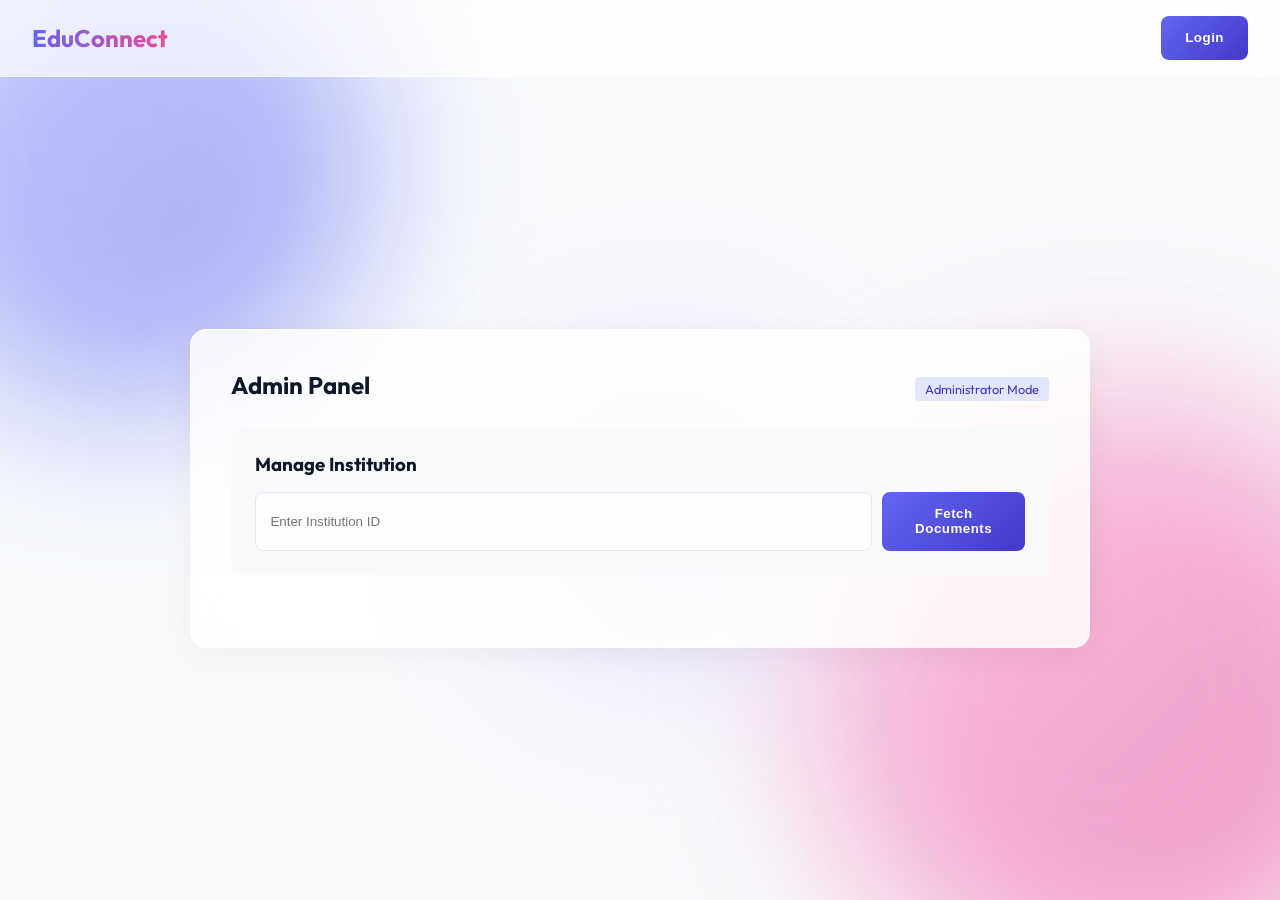
==== institution_onboarding/target/classes/static/admin.html @ 33d6d60d "first commit" ====
<!DOCTYPE html>
<html lang="en">
<head>
    <meta charset="UTF-8">
    <title>Admin Panel - EduConnect</title>
    <link rel="stylesheet" href="style.css">
</head>
<body>
<div class="shape-blob shape-1"></div>
<div class="shape-blob shape-2"></div>
<div class="shape-blob shape-3"></div>
<nav id="navbar" class="navbar"></nav>

<div class="main-content">
    <div class="container wide">
        <div style="display: flex; justify-content: space-between; align-items: center; margin-bottom: 20px;">
            <h2>Admin Panel</h2>
            <span style="background: #e0e7ff; color: #4338ca; padding: 4px 10px; border-radius: 4px; font-size: 0.8rem;">Administrator Mode</span>
        </div>

        <div style="background: #f9fafb; padding: 1.5rem; border-radius: 8px; border: 1px solid var(--border); margin-bottom: 2rem;">
            <h3 style="margin: 0 0 1rem 0;">Manage Institution</h3>
            <div style="display: flex; gap: 10px;">
                <input type="number" id="adminInstId" placeholder="Enter Institution ID" style="margin-bottom: 0;">
                <button onclick="loadAdminView()">Fetch Documents</button>
            </div>
        </div>

        <div id="adminContent" class="hidden">
            <h3>Uploaded Documents</h3>
            <ul id="docList" class="file-list">
            </ul>
            <p id="noDocsMsg" class="hidden" style="color: var(--text-muted); font-style: italic;">No documents found for this institution.</p>

            <hr>

            <h3>Verification Action</h3>
            <div class="btn-group">
                <button onclick="verifyInstitution(true)" style="background-color: #16a34a;">Approve Institution</button>
                <button onclick="toggleRejectBox()" class="danger">Reject Institution</button>
            </div>

            <div id="rejectBox" class="hidden" style="margin-top: 15px; background: var(--danger-bg); padding: 15px; border-radius: 8px; border: 1px solid #fca5a5;">
                <h4 style="color: var(--danger-text); margin-bottom: 10px;">Rejection Details</h4>
                <textarea id="rejectReason" placeholder="Enter reason for rejection..." rows="3"></textarea>
                <button onclick="verifyInstitution(false)" class="danger full-width">Confirm Rejection</button>
            </div>
        </div>
    </div>
</div>
<script src="script.js"></script>
</body>
</html>
---- institution_onboarding/target/classes/static/style.css ----
/* style.css v3.0 - Dynamic & Interactive */
@import url('https://fonts.googleapis.com/css2?family=Outfit:wght@300;400;500;700&display=swap');

:root {
    --primary: #6366f1;       /* Indigo */
    --primary-hover: #4f46e5;
    --accent: #ec4899;        /* Pink */
    --glass-bg: rgba(255, 255, 255, 0.85);
    --glass-border: rgba(255, 255, 255, 0.6);
    --text-main: #1e293b;
    --text-muted: #64748b;

    /* Status Colors */
    --success-bg: #dcfce7; --success-text: #166534;
    --warning-bg: #fef9c3; --warning-text: #854d0e;
    --danger-bg: #fee2e2;  --danger-text: #991b1b;
}

* { box-sizing: border-box; margin: 0; padding: 0; }

body {
    font-family: 'Outfit', sans-serif;
    background-color: #f8fafc;
    color: var(--text-main);
    display: flex;
    flex-direction: column;
    min-height: 100vh;
    overflow-x: hidden;
    position: relative;
}

/* --- DYNAMIC BACKGROUND SHAPES --- */
.shape-blob {
    position: fixed;
    border-radius: 50%;
    filter: blur(80px);
    z-index: -1;
    opacity: 0.6;
    animation: float 10s infinite ease-in-out alternate;
}

.shape-1 {
    top: -10%;
    left: -10%;
    width: 500px;
    height: 500px;
    background: linear-gradient(135deg, #a5b4fc, #6366f1);
    animation-duration: 12s;
}

.shape-2 {
    bottom: -10%;
    right: -10%;
    width: 600px;
    height: 600px;
    background: linear-gradient(135deg, #f9a8d4, #ec4899);
    animation-duration: 15s;
    animation-delay: -2s;
}

.shape-3 {
    top: 40%;
    left: 40%;
    width: 300px;
    height: 300px;
    background: #c4b5fd;
    animation-duration: 18s;
    animation-delay: -5s;
    opacity: 0.4;
}

@keyframes float {
    0% { transform: translate(0, 0) rotate(0deg); }
    100% { transform: translate(30px, 50px) rotate(10deg); }
}

/* --- NAVBAR --- */
.navbar {
    background: rgba(255, 255, 255, 0.7);
    backdrop-filter: blur(10px);
    border-bottom: 1px solid rgba(255,255,255,0.5);
    padding: 1rem 2rem;
    display: flex;
    justify-content: space-between;
    align-items: center;
    position: sticky;
    top: 0;
    z-index: 100;
}

.nav-brand {
    font-size: 1.5rem;
    font-weight: 700;
    background: linear-gradient(to right, var(--primary), var(--accent));
    -webkit-background-clip: text;
    -webkit-text-fill-color: transparent;
    text-decoration: none;
}

/* --- LAYOUT --- */
.main-content {
    flex: 1;
    display: flex;
    justify-content: center;
    align-items: center;
    padding: 2rem;
}

/* GLASSMORPHISM CARD */
.container {
    background: var(--glass-bg);
    backdrop-filter: blur(20px);
    border: 1px solid var(--glass-border);
    padding: 2.5rem;
    border-radius: 16px;
    box-shadow: 0 8px 32px rgba(0, 0, 0, 0.05);
    width: 100%;
    max-width: 500px;
    animation: scaleIn 0.4s ease-out;
}

.container.wide { max-width: 900px; }

@keyframes scaleIn {
    from { opacity: 0; transform: scale(0.95); }
    to { opacity: 1; transform: scale(1); }
}

/* --- TYPOGRAPHY --- */
h1, h2, h3 { margin-bottom: 0.5rem; font-weight: 700; color: #0f172a; }
p { margin-bottom: 1.5rem; color: var(--text-muted); line-height: 1.6; }

/* --- FORMS --- */
input, select, textarea {
    width: 100%;
    padding: 0.9rem;
    margin-bottom: 1rem;
    border: 1px solid #e2e8f0;
    border-radius: 8px;
    background: rgba(255, 255, 255, 0.8);
    transition: all 0.3s;
}

input:focus, textarea:focus {
    outline: none;
    border-color: var(--primary);
    box-shadow: 0 0 0 4px rgba(99, 102, 241, 0.1);
    background: white;
}

/* --- BUTTONS --- */
button {
    padding: 0.9rem 1.5rem;
    border: none;
    border-radius: 8px;
    font-weight: 600;
    cursor: pointer;
    background: linear-gradient(135deg, var(--primary), #4338ca);
    color: white;
    transition: transform 0.2s, box-shadow 0.2s;
    letter-spacing: 0.5px;
}

button:hover {
    transform: translateY(-2px);
    box-shadow: 0 4px 12px rgba(99, 102, 241, 0.3);
}

button.secondary {
    background: white;
    color: var(--text-main);
    border: 1px solid #e2e8f0;
}
button.secondary:hover { background: #f8fafc; }

button.danger { background: linear-gradient(135deg, #ef4444, #b91c1c); }
button.success { background: linear-gradient(135deg, #22c55e, #15803d); }

/* --- LANDING PAGE HERO --- */
.hero-wrapper {
    display: flex;
    gap: 40px;
    align-items: center;
    max-width: 1200px;
    margin: 0 auto;
    flex-wrap: wrap;
}

.hero-text { flex: 1; min-width: 300px; }

.hero-image-container {
    flex: 1;
    min-width: 300px;
    position: relative;
}

.hero-img {
    width: 100%;
    border-radius: 20px;
    box-shadow: 0 20px 40px rgba(0,0,0,0.1);
    transform: rotate(2deg);
    transition: transform 0.5s;
    border: 4px solid white;
}

.hero-img:hover { transform: rotate(0deg) scale(1.02); }

/* --- UTILITIES --- */
.hidden { display: none !important; }
.btn-group { display: flex; gap: 1rem; margin-top: 1rem; }
.full-width { width: 100%; }
.status-card { padding: 1rem; border-radius: 8px; font-weight: 600; text-align: center; margin-bottom: 1.5rem; }
.status-PENDING { background: var(--warning-bg); color: var(--warning-text); border: 1px solid #fcd34d; }
.status-APPROVED { background: var(--success-bg); color: var(--success-text); border: 1px solid #86efac; }
.status-REJECTED { background: var(--danger-bg); color: var(--danger-text); border: 1px solid #fca5a5; }

/* --- TOAST --- */
#toast-container { position: fixed; top: 20px; right: 20px; z-index: 1000; }
.toast {
    background: rgba(255, 255, 255, 0.95);
    backdrop-filter: blur(10px);
    padding: 1rem 1.5rem;
    border-radius: 12px;
    box-shadow: 0 10px 30px rgba(0, 0, 0, 0.1);
    margin-bottom: 10px;
    border-left: 5px solid var(--primary);
    display: flex; align-items: center;
    animation: slideIn 0.3s ease-out;
    font-weight: 500;
}
.toast.error { border-left-color: #ef4444; }
@keyframes slideIn { from { transform: translateX(100%); opacity: 0; } to { transform: translateX(0); opacity: 1; } }
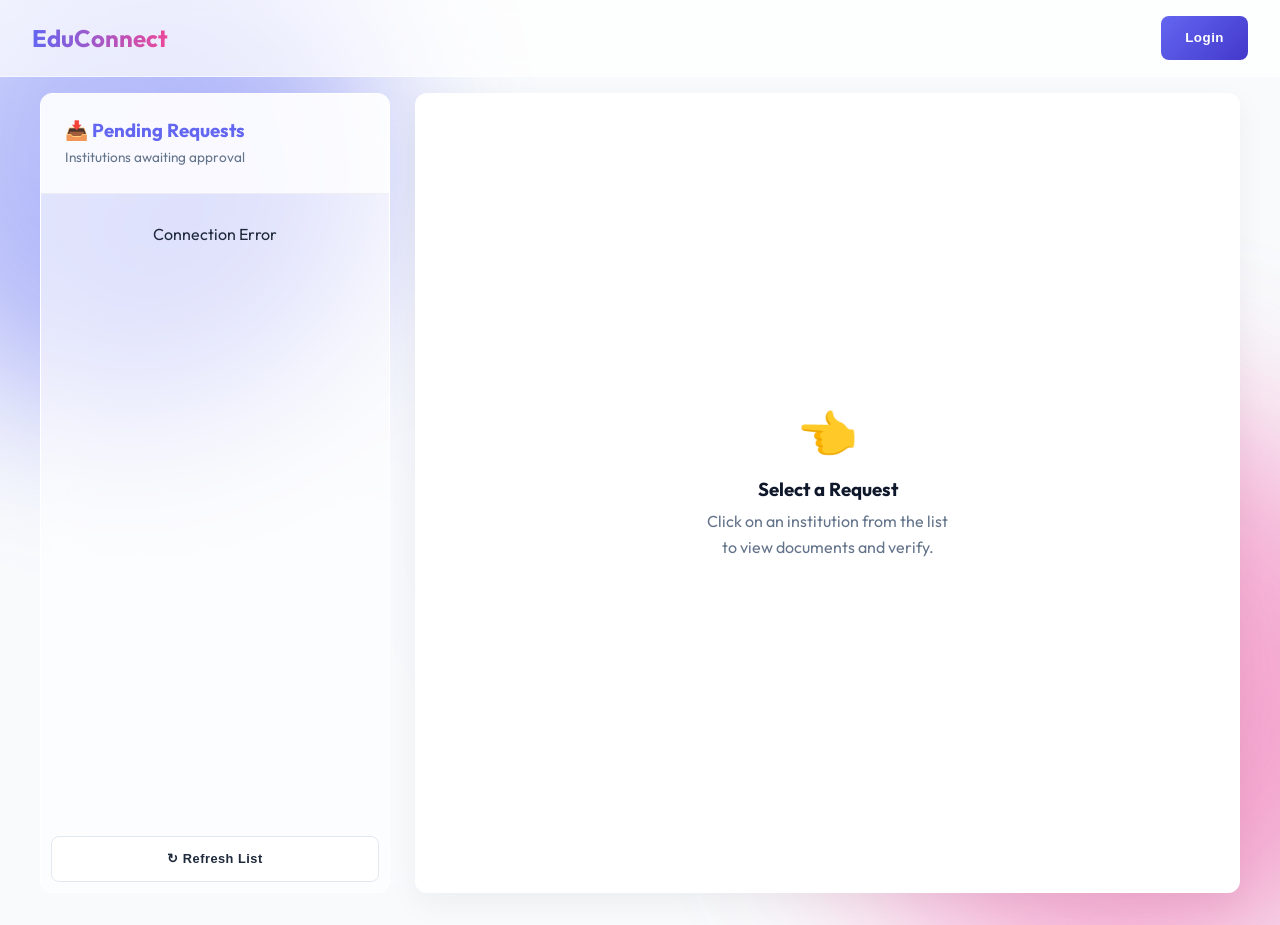
==== commit c2391b80: "added pending request viewing functionality for admin" ====
--- a/institution_onboarding/target/classes/static/admin.html
+++ b/institution_onboarding/target/classes/static/admin.html
@@ -2,52 +2,166 @@
 <html lang="en">
 <head>
     <meta charset="UTF-8">
-    <title>Admin Panel - EduConnect</title>
+    <title>Admin Governance - EduConnect</title>
     <link rel="stylesheet" href="style.css">
+    <style>
+        /* Admin Inbox Layout */
+        .admin-grid {
+            display: grid;
+            grid-template-columns: 350px 1fr;
+            gap: 25px;
+            align-items: start;
+            height: calc(100vh - 100px);
+        }
+
+        /* Left Panel: Pending List */
+        .sidebar-panel {
+            background: rgba(255, 255, 255, 0.6);
+            backdrop-filter: blur(10px);
+            border: 1px solid white;
+            border-radius: 12px;
+            display: flex;
+            flex-direction: column;
+            height: 100%;
+            overflow: hidden;
+        }
+
+        .list-container {
+            flex: 1;
+            overflow-y: auto;
+            padding: 10px;
+        }
+
+        .request-card {
+            background: white;
+            padding: 15px;
+            margin-bottom: 10px;
+            border-radius: 8px;
+            cursor: pointer;
+            border-left: 4px solid transparent;
+            box-shadow: 0 2px 4px rgba(0,0,0,0.05);
+            transition: all 0.2s;
+        }
+
+        .request-card:hover {
+            transform: translateX(3px);
+            box-shadow: 0 4px 8px rgba(0,0,0,0.1);
+        }
+
+        .request-card.active {
+            border-left-color: var(--primary);
+            background: #eef2ff;
+        }
+
+        .meta-text {
+            font-size: 0.8rem;
+            color: #64748b;
+            margin-top: 4px;
+        }
+
+        /* Right Panel: Details */
+        .detail-panel {
+            background: white;
+            border-radius: 12px;
+            padding: 2rem;
+            height: 100%;
+            overflow-y: auto;
+            box-shadow: 0 10px 30px rgba(0,0,0,0.05);
+            display: none; /* Hidden by default */
+        }
+
+        .detail-panel.visible { display: block; animation: fadeIn 0.3s; }
+
+        @keyframes fadeIn { from { opacity: 0; transform: translateY(5px); } to { opacity: 1; transform: translateY(0); } }
+    </style>
 </head>
 <body>
 <div class="shape-blob shape-1"></div>
 <div class="shape-blob shape-2"></div>
 <div class="shape-blob shape-3"></div>
+
 <nav id="navbar" class="navbar"></nav>
 
-<div class="main-content">
-    <div class="container wide">
-        <div style="display: flex; justify-content: space-between; align-items: center; margin-bottom: 20px;">
-            <h2>Admin Panel</h2>
-            <span style="background: #e0e7ff; color: #4338ca; padding: 4px 10px; border-radius: 4px; font-size: 0.8rem;">Administrator Mode</span>
+<div class="main-content" style="align-items: flex-start; padding-top: 1rem;">
+    <div class="container wide" style="max-width: 1200px; padding: 0; background: transparent; box-shadow: none; border: none;">
+
+        <div class="admin-grid">
+
+            <div class="sidebar-panel">
+                <div style="padding: 1.5rem; border-bottom: 1px solid rgba(0,0,0,0.05); background: rgba(255,255,255,0.8);">
+                    <h3 style="margin:0; color: var(--primary);">📥 Pending Requests</h3>
+                    <p style="font-size: 0.85rem; margin: 5px 0 0 0; color: #64748b;">Institutions awaiting approval</p>
+                </div>
+
+                <div id="pendingList" class="list-container">
+                    <div style="text-align: center; padding: 20px; color: #94a3b8;">Loading...</div>
+                </div>
+
+                <button onclick="loadPendingRequests()" class="secondary" style="margin: 10px; font-size: 0.8rem;">↻ Refresh List</button>
+            </div>
+
+            <div id="detailView" class="detail-panel">
+            </div>
+
+            <div id="emptyState" class="detail-panel visible" style="display: flex; align-items: center; justify-content: center; text-align: center; color: #94a3b8;">
+                <div>
+                    <h2 style="color: #cbd5e1; font-size: 3rem; margin-bottom: 1rem;">👈</h2>
+                    <h3>Select a Request</h3>
+                    <p>Click on an institution from the list<br>to view documents and verify.</p>
+                </div>
+            </div>
+
+        </div>
+    </div>
+</div>
+
+<template id="detailTemplate">
+    <div style="display: flex; justify-content: space-between; align-items: start;">
+        <div>
+            <h2 id="viewName" style="color: var(--primary); margin-bottom: 5px;">Institution Name</h2>
+            <div class="badge" style="background: #fef3c7; color: #92400e; padding: 4px 8px; border-radius: 4px; display: inline-block; font-size: 0.8rem; font-weight: 600;">PENDING APPROVAL</div>
+        </div>
+        <div style="text-align: right;">
+            <p id="viewDate" style="font-size: 0.85rem; color: #64748b; margin:0;">Date: 2024-01-01</p>
+            <p id="viewReg" style="font-size: 0.85rem; color: #64748b; margin:0;">Reg: INST-000</p>
+        </div>
+    </div>
+
+    <hr>
+
+    <div style="display: grid; grid-template-columns: 1fr 1fr; gap: 20px; margin-bottom: 2rem;">
+        <div>
+            <h4 style="color: #475569; margin-bottom: 10px;">Contact Info</h4>
+            <p id="viewEmail" style="margin-bottom: 5px;"><strong>Email:</strong> ...</p>
+        </div>
+        <div>
+            <h4 style="color: #475569; margin-bottom: 10px;">Submitted Documents</h4>
+            <ul id="viewDocList" class="file-list">
+            </ul>
+            <p id="viewNoDocs" class="hidden" style="color: red; font-size: 0.9rem;">⚠️ No documents uploaded.</p>
+        </div>
+    </div>
+
+    <div style="background: #f8fafc; padding: 1.5rem; border-radius: 8px; border: 1px solid #e2e8f0;">
+        <h3 style="margin-top: 0;">Final Decision</h3>
+        <p style="font-size: 0.9rem; margin-bottom: 15px;">Review the documents above carefully before taking action.</p>
+
+        <div class="btn-group">
+            <button onclick="approveCurrent()" class="success">✅ Approve Institution</button>
+            <button onclick="showRejectBox()" class="danger">❌ Reject Institution</button>
         </div>
 
-        <div style="background: #f9fafb; padding: 1.5rem; border-radius: 8px; border: 1px solid var(--border); margin-bottom: 2rem;">
-            <h3 style="margin: 0 0 1rem 0;">Manage Institution</h3>
-            <div style="display: flex; gap: 10px;">
-                <input type="number" id="adminInstId" placeholder="Enter Institution ID" style="margin-bottom: 0;">
-                <button onclick="loadAdminView()">Fetch Documents</button>
-            </div>
-        </div>
-
-        <div id="adminContent" class="hidden">
-            <h3>Uploaded Documents</h3>
-            <ul id="docList" class="file-list">
-            </ul>
-            <p id="noDocsMsg" class="hidden" style="color: var(--text-muted); font-style: italic;">No documents found for this institution.</p>
-
-            <hr>
-
-            <h3>Verification Action</h3>
-            <div class="btn-group">
-                <button onclick="verifyInstitution(true)" style="background-color: #16a34a;">Approve Institution</button>
-                <button onclick="toggleRejectBox()" class="danger">Reject Institution</button>
-            </div>
-
-            <div id="rejectBox" class="hidden" style="margin-top: 15px; background: var(--danger-bg); padding: 15px; border-radius: 8px; border: 1px solid #fca5a5;">
-                <h4 style="color: var(--danger-text); margin-bottom: 10px;">Rejection Details</h4>
-                <textarea id="rejectReason" placeholder="Enter reason for rejection..." rows="3"></textarea>
-                <button onclick="verifyInstitution(false)" class="danger full-width">Confirm Rejection</button>
+        <div id="rejectInputBox" class="hidden" style="margin-top: 15px; border-top: 1px solid #cbd5e1; padding-top: 15px;">
+            <label style="font-weight: 600; font-size: 0.9rem; display: block; margin-bottom: 5px; color: #b91c1c;">Reason for Rejection (Mandatory):</label>
+            <textarea id="rejectReasonText" placeholder="e.g., Documents are blurry, Incorrect Affiliation..." rows="3"></textarea>
+            <div style="display: flex; gap: 10px; margin-top: 10px;">
+                <button onclick="rejectCurrent()" class="danger">Confirm Rejection</button>
+                <button onclick="hideRejectBox()" class="secondary">Cancel</button>
             </div>
         </div>
     </div>
-</div>
+</template>
+
 <script src="script.js"></script>
 </body>
 </html>
